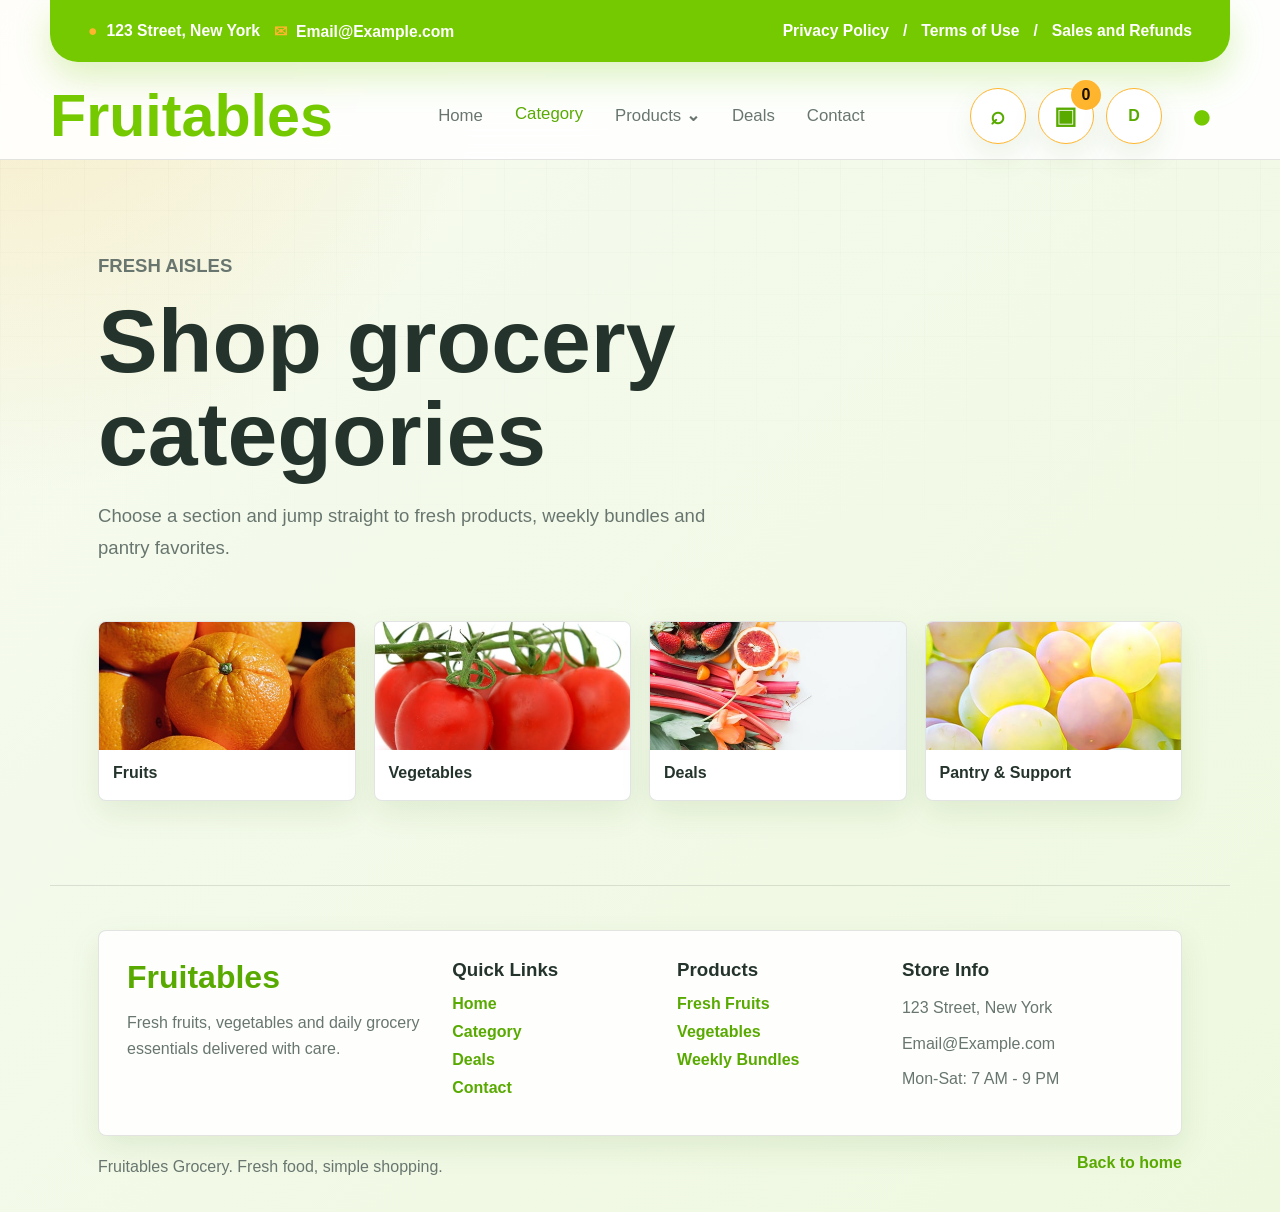
==== category.html @ 8964d0a6 "Add files via upload" ====
<!DOCTYPE html>
<html lang="en">
<head>
    <meta charset="UTF-8">
    <meta name="viewport" content="width=device-width, initial-scale=1.0">
    <title>Categories - Fruitables Grocery</title>
    <link rel="stylesheet" href="css/style.css">
</head>
<body data-page="category">
    <header class="site-header">
        <div class="topbar"><div class="topbar-left"><span><span class="top-icon">●</span>123 Street, New York</span><span><span class="top-icon">✉</span>Email@Example.com</span></div><div class="topbar-links"><a href="contact.html">Privacy Policy</a><span>/</span><a href="contact.html">Terms of Use</a><span>/</span><a href="deals.html">Sales and Refunds</a></div></div>
        <nav class="navbar">
            <a href="index.html" class="brand">Fruitables</a>
            <button class="nav-toggle" type="button" aria-label="Open menu" aria-expanded="false"><span></span><span></span><span></span></button>
            <div class="nav-panel" id="navPanel"><a href="index.html" data-nav="home">Home</a><a href="category.html" data-nav="category">Category</a><div class="dropdown"><button class="dropdown-toggle" type="button" data-nav="products">Products <span>⌄</span></button><div class="dropdown-menu"><a href="fruits.html" data-nav="fruits">Fruits</a><a href="vegetables.html" data-nav="vegetables">Vegetables</a></div></div><a href="deals.html" data-nav="deals">Deals</a><a href="contact.html" data-nav="contact">Contact</a></div>
            <div class="nav-actions"><button class="icon-button search-toggle" type="button" aria-label="Open search">⌕</button><a class="icon-button cart-button" href="index.html#cartSummary" aria-label="View cart"><span class="cart-icon">▣</span><strong id="cartCount">0</strong></a><button class="icon-button theme-toggle" type="button" aria-label="Switch to dark theme"><span class="theme-icon">D</span></button><a class="icon-button user-button" href="contact.html" aria-label="Account">●</a></div>
        </nav>
        <form class="header-search" id="headerSearch"><input id="siteSearch" type="search" placeholder="Search fruits, vegetables, deals" aria-label="Search grocery items"><button type="submit">Search</button></form>
    </header>
    <main>
        <section class="page-hero reveal"><p class="eyebrow">Fresh aisles</p><h1>Shop grocery categories</h1><p>Choose a section and jump straight to fresh products, weekly bundles and pantry favorites.</p></section>
        <section class="section">
            <div class="category-grid">
                <a class="category-card reveal" href="fruits.html"><img src="img/fruite-item-1.jpg" alt="Fresh fruits"><span>Fruits</span></a>
                <a class="category-card reveal" href="vegetables.html"><img src="img/vegetable-item-1.jpg" alt="Fresh vegetables"><span>Vegetables</span></a>
                <a class="category-card reveal" href="deals.html"><img src="img/banner-fruits.jpg" alt="Deals"><span>Deals</span></a>
                <a class="category-card reveal" href="contact.html"><img src="img/best-product-5.jpg" alt="Pantry"><span>Pantry & Support</span></a>
            </div>
        </section>
    </main>
    <footer class="footer">
        <div class="footer-grid">
            <div><h2>Fruitables</h2><p>Fresh fruits, vegetables and daily grocery essentials delivered with care.</p></div>
            <div><h3>Quick Links</h3><a href="index.html">Home</a><a href="category.html">Category</a><a href="deals.html">Deals</a><a href="contact.html">Contact</a></div>
            <div><h3>Products</h3><a href="fruits.html">Fresh Fruits</a><a href="vegetables.html">Vegetables</a><a href="deals.html">Weekly Bundles</a></div>
            <div><h3>Store Info</h3><p>123 Street, New York</p><p>Email@Example.com</p><p>Mon-Sat: 7 AM - 9 PM</p></div>
        </div>
        <div class="footer-bottom"><p>Fruitables Grocery. Fresh food, simple shopping.</p><a href="index.html">Back to home</a></div>
    </footer>
    <script src="js/main.js"></script>
</body>
</html>
---- css/style.css ----
:root {
    color-scheme: light;
    --bg: #f7fbf1;
    --surface: #ffffff;
    --surface-strong: #eef8df;
    --text: #24342c;
    --muted: #68766f;
    --primary: #75c900;
    --primary-dark: #59aa00;
    --accent: #ffb52e;
    --accent-two: #f45b69;
    --stroke: rgba(36, 52, 44, 0.13);
    --shadow: 0 22px 55px rgba(55, 121, 23, 0.16);
    --shadow-soft: 0 12px 30px rgba(55, 121, 23, 0.1);
    --radius: 8px;
}

body.dark-theme {
    color-scheme: dark;
    --bg: #101713;
    --surface: #17221c;
    --surface-strong: #213329;
    --text: #f4fff7;
    --muted: #aab8af;
    --primary: #91e833;
    --primary-dark: #79cf1c;
    --accent: #ffd166;
    --accent-two: #ff7a8a;
    --stroke: rgba(244, 255, 247, 0.15);
    --shadow: 0 22px 55px rgba(0, 0, 0, 0.34);
    --shadow-soft: 0 12px 30px rgba(0, 0, 0, 0.24);
}

* {
    box-sizing: border-box;
}

html {
    scroll-behavior: smooth;
}

body {
    margin: 0;
    font-family: Arial, Helvetica, sans-serif;
    background:
        radial-gradient(circle at top left, rgba(255, 181, 46, 0.22), transparent 31rem),
        linear-gradient(135deg, var(--bg), var(--surface-strong));
    color: var(--text);
    transition: background 0.35s ease, color 0.35s ease;
}

body::before {
    content: "";
    position: fixed;
    inset: 0;
    pointer-events: none;
    background-image:
        linear-gradient(var(--stroke) 1px, transparent 1px),
        linear-gradient(90deg, var(--stroke) 1px, transparent 1px);
    background-size: 42px 42px;
    mask-image: linear-gradient(to bottom, rgba(0, 0, 0, 0.2), transparent 62%);
}

a {
    color: inherit;
    text-decoration: none;
}

button,
input,
textarea {
    font: inherit;
}

button {
    color: inherit;
}

img {
    display: block;
    max-width: 100%;
}

.site-header {
    position: sticky;
    top: 0;
    z-index: 30;
    padding: 0 clamp(16px, 4vw, 48px) 14px;
    background: color-mix(in srgb, var(--surface) 90%, transparent);
    border-bottom: 1px solid var(--stroke);
    backdrop-filter: blur(18px);
}

.topbar,
.navbar,
.nav-panel,
.nav-actions,
.topbar-left,
.topbar-links,
.hero-actions,
.hero-stats,
.product-bottom,
.cart-button {
    display: flex;
    align-items: center;
}

.topbar {
    justify-content: space-between;
    gap: 18px;
    max-width: 1180px;
    min-height: 62px;
    margin: 0 auto 24px;
    padding: 14px 38px;
    border-radius: 0 0 28px 28px;
    background: var(--primary);
    color: #ffffff;
    box-shadow: 0 16px 35px rgba(117, 201, 0, 0.24);
    font-size: 0.98rem;
    font-weight: 700;
}

.topbar-left,
.topbar-links {
    flex-wrap: wrap;
    gap: 14px;
}

.top-icon {
    color: var(--accent);
    margin-right: 9px;
}

.topbar a:hover {
    color: #fff4c7;
}

.navbar {
    justify-content: space-between;
    max-width: 1180px;
    margin: 0 auto;
    gap: 22px;
}

.brand {
    color: var(--primary);
    font-size: clamp(2.3rem, 4.8vw, 3.7rem);
    font-weight: 900;
    line-height: 1;
    letter-spacing: 0;
}

.nav-panel {
    gap: 18px;
}

.nav-panel a,
.dropdown-toggle {
    padding: 12px 7px;
    border: 0;
    background: transparent;
    color: var(--muted);
    cursor: pointer;
    font-size: 1.05rem;
    transition: color 0.25s ease, transform 0.25s ease;
}

.nav-panel a:hover,
.dropdown-toggle:hover,
.nav-panel a.active,
.dropdown-toggle.active {
    color: var(--primary-dark);
    transform: translateY(-2px);
}

.dropdown {
    position: relative;
}

.dropdown-toggle span {
    font-weight: 900;
}

.dropdown-menu {
    position: absolute;
    top: calc(100% + 8px);
    left: 0;
    min-width: 190px;
    padding: 10px;
    border: 1px solid var(--stroke);
    border-radius: var(--radius);
    background: var(--surface);
    box-shadow: var(--shadow);
    opacity: 0;
    transform: translateY(10px);
    pointer-events: none;
    transition: 0.25s ease;
}

.dropdown:hover .dropdown-menu,
.dropdown:focus-within .dropdown-menu,
.dropdown.open .dropdown-menu {
    opacity: 1;
    transform: translateY(0);
    pointer-events: auto;
}

.dropdown-menu a {
    display: block;
    padding: 11px 14px;
    border-radius: var(--radius);
}

.dropdown-menu a:hover {
    background: var(--surface-strong);
}

.nav-actions {
    gap: 12px;
}

.icon-button,
.nav-toggle {
    position: relative;
    display: grid;
    place-items: center;
    width: 56px;
    height: 56px;
    border: 1px solid var(--accent);
    border-radius: 50%;
    background: var(--surface);
    color: var(--primary-dark);
    box-shadow: var(--shadow-soft);
    cursor: pointer;
    font-size: 1.55rem;
    font-weight: 900;
    transition: transform 0.25s ease, box-shadow 0.25s ease, background 0.25s ease;
}

.icon-button:hover,
.nav-toggle:hover,
.primary-button:hover,
.ghost-button:hover,
.product-card button:hover,
.contact-form button:hover {
    transform: translateY(-3px);
    box-shadow: var(--shadow);
}

.cart-button strong {
    position: absolute;
    top: -9px;
    right: -8px;
    display: grid;
    place-items: center;
    min-width: 30px;
    height: 30px;
    padding: 0 6px;
    border-radius: 999px;
    background: var(--accent);
    color: #181000;
    font-size: 1rem;
}

.cart-icon {
    font-size: 1.5rem;
}

.user-button {
    border-color: transparent;
    background: transparent;
    box-shadow: none;
    color: var(--primary);
    font-size: 2.25rem;
}

.theme-toggle {
    font-size: 1rem;
}

.nav-toggle {
    display: none;
    border-color: var(--stroke);
}

.nav-toggle span {
    width: 20px;
    height: 2px;
    border-radius: 4px;
    background: var(--primary-dark);
}

.header-search {
    display: none;
    max-width: 1180px;
    margin: 16px auto 0;
    gap: 10px;
}

.header-search.open {
    display: flex;
}

.header-search input {
    flex: 1;
    min-height: 50px;
    border: 1px solid var(--stroke);
    border-radius: 999px;
    padding: 0 18px;
    color: var(--text);
    background: var(--surface);
    box-shadow: var(--shadow-soft);
    outline: none;
}

.header-search input:focus {
    border-color: var(--primary);
    box-shadow: 0 0 0 4px color-mix(in srgb, var(--primary) 20%, transparent);
}

.header-search button {
    min-height: 50px;
    border: 0;
    border-radius: 999px;
    padding: 0 22px;
    background: linear-gradient(135deg, var(--primary), var(--accent));
    color: #101600;
    cursor: pointer;
    font-weight: 800;
}

.hero {
    display: grid;
    grid-template-columns: minmax(0, 1.04fr) minmax(300px, 0.96fr);
    align-items: center;
    max-width: 1180px;
    min-height: calc(100vh - 164px);
    margin: 0 auto;
    padding: clamp(48px, 7vw, 86px) clamp(16px, 4vw, 48px) 48px;
    gap: clamp(32px, 5vw, 72px);
}

.page-hero {
    max-width: 1180px;
    margin: 0 auto;
    padding: clamp(60px, 8vw, 90px) clamp(16px, 4vw, 48px) 38px;
}

.page-hero h1,
.hero h1,
.section-heading h2,
.deal-content h2,
#cartMessage {
    margin: 0;
    line-height: 1.04;
}

.page-hero h1,
.hero h1 {
    max-width: 760px;
    font-size: clamp(2.7rem, 7vw, 5.6rem);
}

.page-hero p,
.hero-copy {
    max-width: 650px;
    color: var(--muted);
    font-size: clamp(1rem, 2vw, 1.16rem);
    line-height: 1.75;
}

.eyebrow {
    margin: 0 0 12px;
    color: var(--primary-dark);
    font-weight: 900;
    text-transform: uppercase;
    letter-spacing: 0;
}

.hero-actions,
.hero-stats {
    flex-wrap: wrap;
    gap: 14px;
    margin-top: 30px;
}

.primary-button,
.ghost-button,
.product-card button,
.contact-form button {
    display: inline-flex;
    align-items: center;
    justify-content: center;
    min-height: 48px;
    border-radius: 999px;
    padding: 0 22px;
    border: 1px solid transparent;
    cursor: pointer;
    font-weight: 800;
    transition: transform 0.25s ease, box-shadow 0.25s ease, background 0.25s ease;
}

.primary-button,
.product-card button,
.contact-form button {
    background: linear-gradient(135deg, var(--primary), var(--accent));
    color: #101600;
    box-shadow: 0 15px 34px rgba(117, 201, 0, 0.24);
}

.ghost-button {
    background: var(--surface);
    color: var(--text);
    border-color: var(--stroke);
    box-shadow: var(--shadow-soft);
}

.text-link {
    color: var(--primary-dark);
    font-weight: 900;
}

.hero-stats span {
    padding: 12px 16px;
    border: 1px solid var(--stroke);
    border-radius: var(--radius);
    background: color-mix(in srgb, var(--surface) 78%, transparent);
    box-shadow: var(--shadow-soft);
}

.hero-stats strong {
    display: block;
    color: var(--primary-dark);
    font-size: 1.2rem;
}

.hero-visual {
    position: relative;
    min-height: 420px;
    display: grid;
    place-items: center;
}

.hero-slider {
    min-height: 470px;
    overflow: hidden;
    border: 1px solid var(--stroke);
    border-radius: var(--radius);
    background: linear-gradient(135deg, #0f2118, #213b18);
    box-shadow: var(--shadow);
}

.hero-slider::before {
    content: none;
}

.slide-track {
    position: relative;
    width: 100%;
    min-height: 470px;
}

.slide {
    position: absolute;
    inset: 0;
    display: grid;
    place-items: center;
    padding: 0;
    opacity: 0;
    transform: translateX(32px) scale(0.98);
    transition: opacity 0.45s ease, transform 0.45s ease;
    pointer-events: none;
}

.slide.active {
    opacity: 1;
    transform: translateX(0) scale(1);
    pointer-events: auto;
}

.hero-visual .slide img {
    position: relative;
    z-index: 2;
    width: 100%;
    height: 100%;
    max-height: none;
    object-fit: cover;
    filter: none;
    animation: none;
}

.slide::after {
    content: "";
    position: absolute;
    inset: 0;
    z-index: 3;
    background: linear-gradient(90deg, rgba(10, 22, 16, 0.78), rgba(10, 22, 16, 0.22), rgba(10, 22, 16, 0.5));
}

.slide-caption {
    position: absolute;
    left: clamp(24px, 6vw, 58px);
    bottom: clamp(34px, 7vw, 64px);
    z-index: 4;
    max-width: min(360px, 72%);
    padding: 18px 20px;
    border: 1px solid rgba(255, 255, 255, 0.22);
    border-radius: var(--radius);
    background: rgba(15, 33, 24, 0.7);
    color: #ffffff;
    box-shadow: 0 18px 36px rgba(0, 0, 0, 0.22);
    backdrop-filter: blur(10px);
}

.slide-caption span {
    display: block;
    margin-bottom: 6px;
    color: rgba(255, 255, 255, 0.72);
    font-weight: 800;
}

.slide-caption strong {
    display: block;
    font-size: clamp(1.45rem, 3vw, 2.35rem);
    line-height: 1.05;
}

.fruit-showcase {
    max-width: 1180px;
    margin: 0 auto 70px;
    min-height: 430px;
}

.fruit-showcase .slide-track {
    min-height: 430px;
}

.slide-arrow {
    position: absolute;
    top: 50%;
    z-index: 8;
    display: grid;
    place-items: center;
    width: 48px;
    height: 64px;
    border: 1px solid rgba(255, 255, 255, 0.22);
    border-radius: var(--radius);
    background: rgba(255, 255, 255, 0.13);
    color: #ffffff;
    cursor: pointer;
    font-size: 2.5rem;
    line-height: 1;
    transform: translateY(-50%);
    backdrop-filter: blur(12px);
    transition: transform 0.25s ease, background 0.25s ease;
}

.slide-arrow:hover {
    transform: translateY(-50%) scale(1.06);
    background: rgba(117, 201, 0, 0.45);
}

.slide-prev {
    left: 18px;
}

.slide-next {
    right: 18px;
}

.slide-dots {
    position: absolute;
    left: 50%;
    bottom: 18px;
    z-index: 8;
    display: flex;
    gap: 8px;
    transform: translateX(-50%);
}

.slide-dots button {
    width: 11px;
    height: 11px;
    padding: 0;
    border: 1px solid rgba(255, 255, 255, 0.7);
    border-radius: 999px;
    background: transparent;
    cursor: pointer;
}

.slide-dots button.active {
    width: 28px;
    background: var(--accent);
}

.floating-card {
    position: absolute;
    z-index: 3;
    width: 160px;
    padding: 14px;
    border: 1px solid var(--stroke);
    border-radius: var(--radius);
    background: color-mix(in srgb, var(--surface) 88%, transparent);
    box-shadow: var(--shadow);
    backdrop-filter: blur(14px);
}

.floating-card span {
    display: block;
    color: var(--muted);
    font-size: 0.85rem;
}

.card-one {
    top: 16%;
    left: 0;
}

.card-two {
    right: 0;
    bottom: 12%;
}

.service-strip,
.section,
.deal-band,
.footer {
    max-width: 1180px;
    margin: 0 auto;
    padding-inline: clamp(16px, 4vw, 48px);
}

.service-strip {
    display: grid;
    grid-template-columns: repeat(3, 1fr);
    gap: 18px;
    padding-bottom: 70px;
}

.service-strip article,
.product-card,
.contact-card,
.deal-band {
    border: 1px solid var(--stroke);
    border-radius: var(--radius);
    background: color-mix(in srgb, var(--surface) 90%, transparent);
    box-shadow: var(--shadow-soft);
}

.service-strip article {
    padding: 22px;
    transition: transform 0.25s ease, box-shadow 0.25s ease;
}

.service-strip article:hover,
.contact-card:hover,
.category-card:hover {
    transform: translateY(-6px);
    box-shadow: var(--shadow);
}

.service-icon {
    display: grid;
    place-items: center;
    width: 44px;
    height: 44px;
    border: 2px solid var(--primary);
    border-radius: 50%;
    background: linear-gradient(135deg, var(--primary), var(--accent));
    color: #101600;
    font-weight: 900;
    box-shadow: 0 8px 22px rgba(117, 201, 0, 0.25);
}

.service-strip h2,
.product-card h3,
.contact-card h3 {
    margin: 14px 0 8px;
    font-size: 1.2rem;
}

.service-strip p,
.product-card p,
.contact-card p,
.deal-content p {
    color: var(--muted);
    line-height: 1.65;
}

.section {
    padding-bottom: 84px;
}

.section-heading {
    display: flex;
    align-items: end;
    justify-content: space-between;
    gap: 24px;
    margin-bottom: 28px;
}

.section-heading h2,
.deal-content h2,
#cartMessage {
    font-size: clamp(2rem, 4vw, 3.4rem);
}

.category-grid,
.product-grid,
.contact-grid {
    display: grid;
    gap: 18px;
}

.category-grid {
    grid-template-columns: repeat(4, 1fr);
}

.category-card {
    min-height: 180px;
    overflow: hidden;
    border: 1px solid var(--stroke);
    border-radius: var(--radius);
    background: var(--surface);
    color: var(--text);
    box-shadow: var(--shadow-soft);
    transition: 0.25s ease;
}

.category-card img {
    width: 100%;
    height: 128px;
    object-fit: cover;
    transition: transform 0.35s ease;
}

.category-card:hover img {
    transform: scale(1.08);
}

.category-card span {
    display: block;
    padding: 14px;
    font-weight: 900;
}

.product-grid {
    grid-template-columns: repeat(3, 1fr);
}

.product-card {
    position: relative;
    overflow: hidden;
    transition: transform 0.25s ease, box-shadow 0.25s ease, border-color 0.25s ease;
}

.product-card:hover {
    transform: translateY(-8px);
    border-color: color-mix(in srgb, var(--primary) 55%, var(--stroke));
    box-shadow: var(--shadow);
}

.product-card img {
    width: 100%;
    aspect-ratio: 1.16 / 1;
    object-fit: cover;
    transition: transform 0.35s ease;
}

.product-card:hover img {
    transform: scale(1.06);
}

.sale-tag {
    position: absolute;
    z-index: 2;
    top: 14px;
    left: 14px;
    padding: 7px 10px;
    border-radius: 999px;
    background: var(--accent);
    color: #191006;
    font-weight: 900;
    box-shadow: 0 10px 22px rgba(0, 0, 0, 0.14);
}

.product-info {
    padding: 18px;
}

.product-info h3 {
    margin-top: 0;
}

.product-bottom {
    justify-content: space-between;
    gap: 12px;
    margin-top: 18px;
}

.product-bottom strong {
    color: var(--primary-dark);
    font-size: 1.25rem;
}

.product-card button {
    min-height: 42px;
    padding-inline: 18px;
}

.extra-product {
    display: none;
}

.extra-product.show {
    display: block;
}

.view-more-wrap {
    display: flex;
    justify-content: center;
    margin-top: 34px;
}

.deal-band {
    display: grid;
    grid-template-columns: minmax(0, 1fr) minmax(260px, 0.78fr);
    align-items: center;
    gap: 28px;
    padding-block: 42px;
    margin-bottom: 84px;
    background:
        linear-gradient(135deg, color-mix(in srgb, var(--primary) 18%, transparent), transparent),
        var(--surface);
    box-shadow: var(--shadow);
}

.deal-content p {
    max-width: 560px;
}

.deal-image {
    width: 100%;
    min-height: 260px;
    object-fit: cover;
    border-radius: var(--radius);
    border: 1px solid var(--stroke);
    box-shadow: var(--shadow-soft);
}

.contact-grid {
    grid-template-columns: 0.8fr 0.8fr 1.4fr;
}

.contact-card {
    padding: 22px;
    transition: 0.25s ease;
}

.contact-form {
    display: grid;
    gap: 12px;
}

.contact-form input,
.contact-form textarea {
    width: 100%;
    border: 1px solid var(--stroke);
    border-radius: var(--radius);
    padding: 14px 16px;
    background: var(--surface-strong);
    color: var(--text);
    outline: none;
}

.contact-form textarea {
    min-height: 110px;
    resize: vertical;
}

.contact-form button {
    border: 0;
}

.footer {
    padding-block: 44px 22px;
    border-top: 1px solid var(--stroke);
    color: var(--muted);
}

.footer-grid {
    display: grid;
    grid-template-columns: 1.2fr 0.8fr 0.8fr 1fr;
    gap: 24px;
    padding: 28px;
    border: 1px solid var(--stroke);
    border-radius: var(--radius);
    background: color-mix(in srgb, var(--surface) 90%, transparent);
    box-shadow: var(--shadow-soft);
}

.footer h2,
.footer h3 {
    margin: 0 0 14px;
    color: var(--text);
}

.footer h2 {
    color: var(--primary-dark);
    font-size: 2rem;
}

.footer p {
    margin: 0 0 10px;
    line-height: 1.6;
}

.footer a {
    display: block;
    margin-bottom: 10px;
    color: var(--primary-dark);
    font-weight: 900;
}

.footer-bottom {
    display: flex;
    justify-content: space-between;
    gap: 16px;
    padding-top: 18px;
}

.reveal {
    opacity: 0;
    transform: translateY(24px);
    transition: opacity 0.65s ease, transform 0.65s ease;
}

.reveal.visible {
    opacity: 1;
    transform: translateY(0);
}

@keyframes floatBasket {
    0%,
    100% {
        transform: translateY(0) rotate(-1deg);
    }
    50% {
        transform: translateY(-16px) rotate(1deg);
    }
}

@keyframes pulseGlow {
    0%,
    100% {
        transform: scale(1);
        opacity: 0.9;
    }
    50% {
        transform: scale(1.035);
        opacity: 1;
    }
}

@media (max-width: 980px) {
    .topbar {
        align-items: flex-start;
        flex-direction: column;
        border-radius: 0 0 22px 22px;
    }

    .nav-toggle {
        display: grid;
    }

    .nav-panel {
        position: absolute;
        top: 100%;
        left: 16px;
        right: 16px;
        display: none;
        flex-direction: column;
        align-items: stretch;
        padding: 12px;
        border: 1px solid var(--stroke);
        border-radius: var(--radius);
        background: var(--surface);
        box-shadow: var(--shadow);
    }

    .nav-panel.open {
        display: flex;
    }

    .dropdown-menu {
        position: static;
        display: none;
        margin-top: 4px;
        opacity: 1;
        transform: none;
        pointer-events: auto;
        box-shadow: none;
    }

    .dropdown.open .dropdown-menu {
        display: block;
    }

    .hero,
    .deal-band {
        grid-template-columns: 1fr;
    }

    .hero {
        min-height: auto;
    }

    .service-strip,
    .category-grid,
    .product-grid,
    .contact-grid,
    .footer-grid {
        grid-template-columns: repeat(2, 1fr);
    }

    .section-heading {
        align-items: start;
        flex-direction: column;
    }
}

@media (max-width: 820px) {
    .site-header {
        position: relative;
    }

    .topbar-left,
    .topbar-links {
        width: 100%;
        justify-content: center;
        text-align: center;
    }

    .navbar {
        flex-wrap: wrap;
    }

    .nav-actions {
        margin-left: auto;
    }

    .page-hero {
        padding-top: 46px;
        padding-bottom: 30px;
    }

    .page-hero h1,
    .hero h1 {
        font-size: clamp(2.35rem, 11vw, 4.1rem);
    }

    .product-card img {
        aspect-ratio: 1.35 / 1;
    }

    .deal-band {
        margin-inline: clamp(16px, 4vw, 48px);
    }
}

@media (max-width: 680px) {
    .site-header {
        padding-inline: 12px;
    }

    .topbar {
        padding: 12px 16px;
        font-size: 0.9rem;
    }

    .brand {
        font-size: 2.35rem;
    }

    .nav-actions {
        gap: 8px;
    }

    .icon-button,
    .nav-toggle {
        width: 44px;
        height: 44px;
        font-size: 1.1rem;
    }

    .user-button {
        display: none;
    }

    .hero-actions,
    .hero-stats,
    .header-search {
        align-items: stretch;
        flex-direction: column;
    }

    .primary-button,
    .ghost-button,
    .header-search button {
        width: 100%;
    }

    .floating-card {
        width: 132px;
        font-size: 0.88rem;
    }

    .hero-slider,
    .slide-track {
        min-height: 390px;
    }

    .fruit-showcase,
    .fruit-showcase .slide-track {
        min-height: 360px;
    }

    .slide {
        padding: 0;
    }

    .slide-arrow {
        width: 40px;
        height: 52px;
        font-size: 2rem;
    }

    .service-strip,
    .category-grid,
    .product-grid,
    .contact-grid,
    .footer-grid {
        grid-template-columns: 1fr;
    }

    .footer-bottom {
        flex-direction: column;
    }
}

@media (max-width: 520px) {
    .topbar {
        display: none;
    }

    .site-header {
        padding-top: 12px;
    }

    .navbar {
        align-items: center;
    }

    .brand {
        font-size: 2rem;
    }

    .nav-actions {
        width: 100%;
        justify-content: space-between;
        order: 3;
        padding-top: 10px;
    }

    .nav-panel {
        top: calc(100% + 4px);
    }

    .page-hero,
    .hero,
    .section,
    .service-strip,
    .footer {
        padding-inline: 14px;
    }

    .page-hero h1,
    .hero h1 {
        font-size: 2.25rem;
    }

    .product-info {
        padding: 15px;
    }

    .product-bottom {
        align-items: stretch;
        flex-direction: column;
    }

    .product-card button {
        width: 100%;
    }

    .footer-grid {
        padding: 20px;
    }
}

@media (max-width: 380px) {
    .brand {
        font-size: 1.75rem;
    }

    .icon-button,
    .nav-toggle {
        width: 40px;
        height: 40px;
    }

    .cart-button strong {
        min-width: 24px;
        height: 24px;
        font-size: 0.85rem;
    }

    .hero-slider,
    .slide-track {
        min-height: 330px;
    }

    .fruit-showcase,
    .fruit-showcase .slide-track {
        min-height: 300px;
    }

    .floating-card {
        display: none;
    }

    .slide-caption {
        left: 16px;
        right: 16px;
        bottom: 44px;
        max-width: none;
        padding: 14px;
    }

    .slide-arrow {
        width: 34px;
        height: 46px;
    }
}
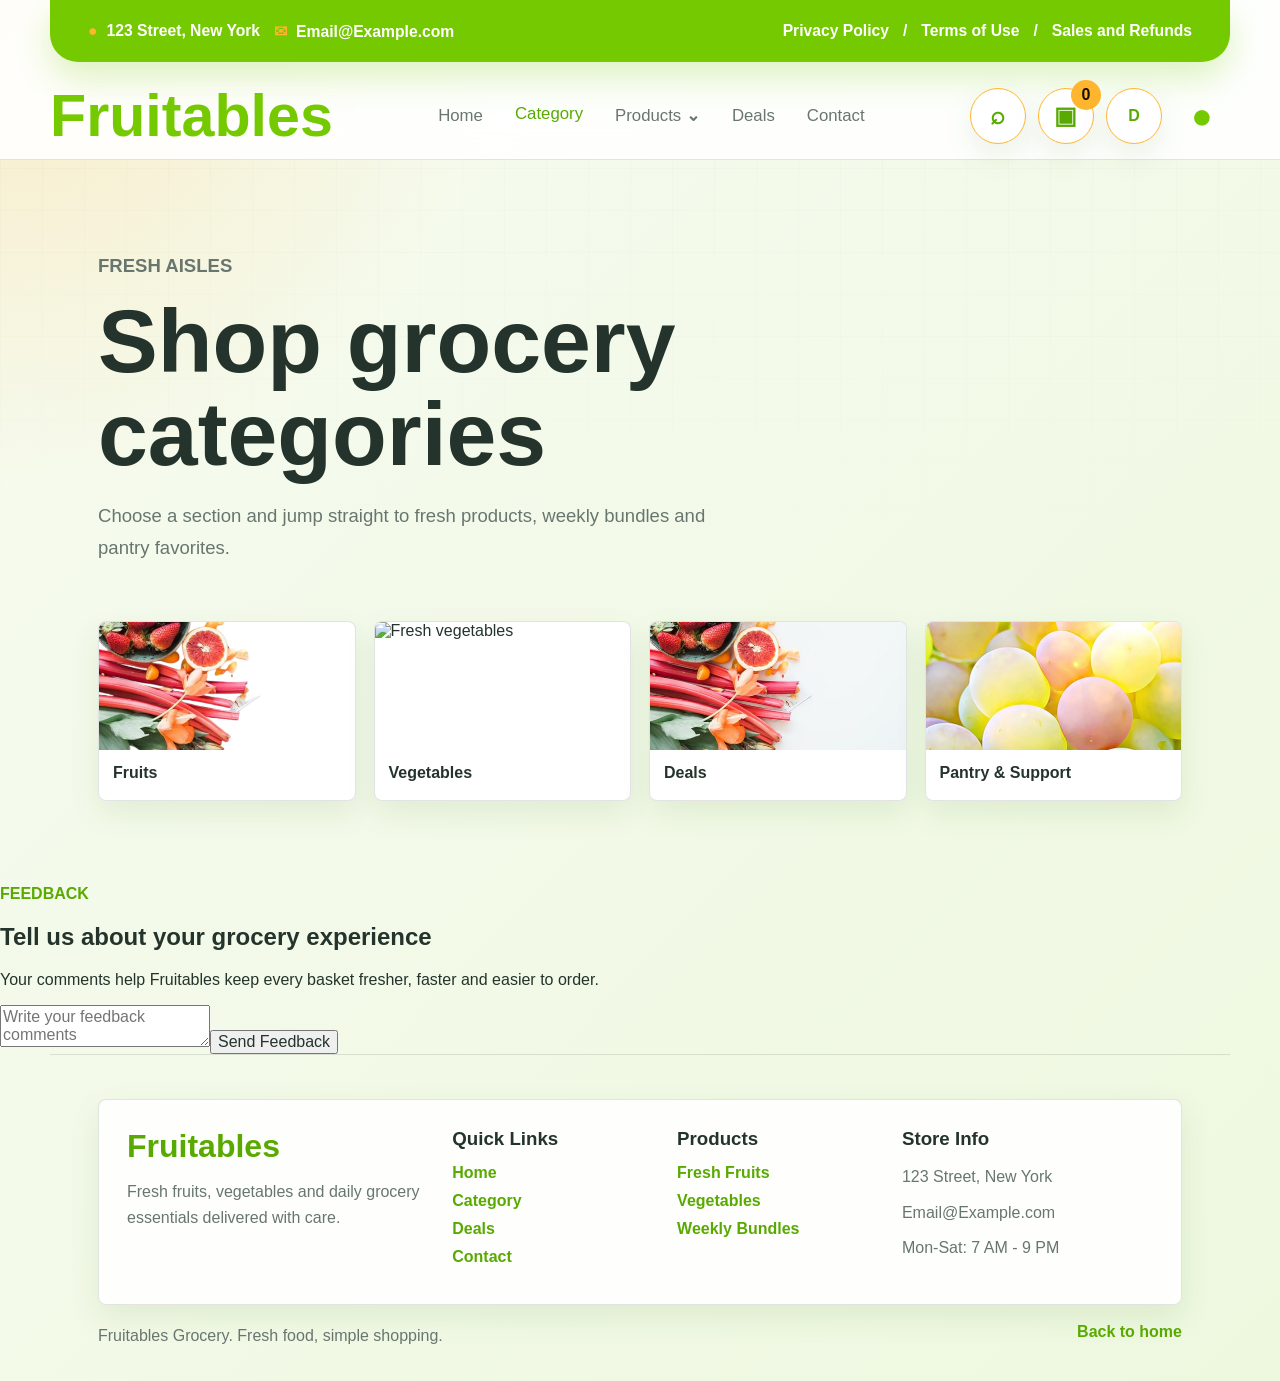
==== commit f53cde74: "Add files via upload Designed and developed a responsive e-commerce website called Fruitables for se" ====
--- a/category.html
+++ b/category.html
@@ -21,13 +21,17 @@
         <section class="page-hero reveal"><p class="eyebrow">Fresh aisles</p><h1>Shop grocery categories</h1><p>Choose a section and jump straight to fresh products, weekly bundles and pantry favorites.</p></section>
         <section class="section">
             <div class="category-grid">
-                <a class="category-card reveal" href="fruits.html"><img src="img/fruite-item-1.jpg" alt="Fresh fruits"><span>Fruits</span></a>
-                <a class="category-card reveal" href="vegetables.html"><img src="img/vegetable-item-1.jpg" alt="Fresh vegetables"><span>Vegetables</span></a>
+                <a class="category-card reveal" href="fruits.html"><img src="img/banner-fruits-removebg-preview.png" alt="Fresh fruits"><span>Fruits</span></a>
+                <a class="category-card reveal" href="vegetables.html"><img src="img/1759287348629963.jpg" alt="Fresh vegetables"><span>Vegetables</span></a>
                 <a class="category-card reveal" href="deals.html"><img src="img/banner-fruits.jpg" alt="Deals"><span>Deals</span></a>
                 <a class="category-card reveal" href="contact.html"><img src="img/best-product-5.jpg" alt="Pantry"><span>Pantry & Support</span></a>
             </div>
         </section>
     </main>
+    <section class="feedback-section reveal">
+        <div><p class="eyebrow">Feedback</p><h2>Tell us about your grocery experience</h2><p>Your comments help Fruitables keep every basket fresher, faster and easier to order.</p></div>
+        <form class="feedback-form"><textarea placeholder="Write your feedback comments" aria-label="Write your feedback comments"></textarea><button type="submit">Send Feedback</button></form>
+    </section>
     <footer class="footer">
         <div class="footer-grid">
             <div><h2>Fruitables</h2><p>Fresh fruits, vegetables and daily grocery essentials delivered with care.</p></div>
